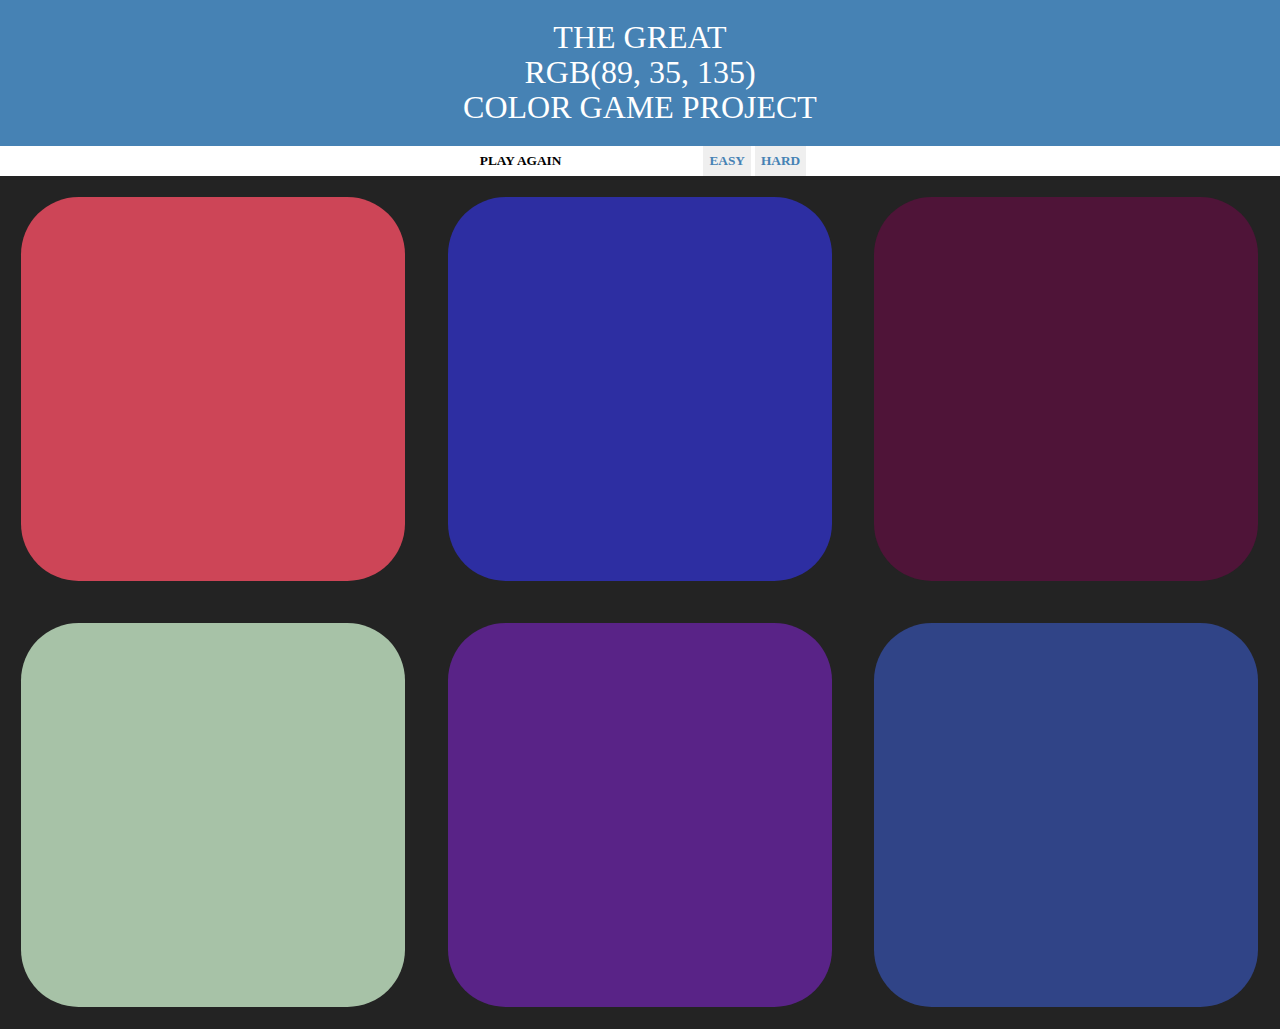
==== colorgame.html @ 826193b2 "Add files via upload" ====
<!DOCTYPE html>
<html>
<head>
	<title>Color Game</title>
	<link rel="stylesheet" type="text/css" href="colorgame.css">
	
</head>
<h1>The Great 
	<br>
	<span id="display">RGB</span> 
	<br>
	Color Game Project</h1>
<div id="stripe">
<button id="navigation" >Play Again</button>
<span id="message"></span>
<button><span id="easyBtn">EASY</span></button>
<button><span id="hardBtn">HARD</span></button></div>
<body class="body">
		<div id="container">
			<div class="square"></div>
			<div class="square"></div>
			<div class="square"></div>
			<div class="square"></div>
			<div class="square"></div>
			<div class="square"></div>
		</div>
<script type="text/javascript" src="colorgame.js"></script></body>
</html>
---- colorgame.css ----
.square{
	padding-top: 30%;
	margin: 1.66%;
	width: 30%;
	background: purple;
	float: left;
transition: background 0.6s;
border-radius: 15%;
}
.body{
	background-color: #232323;
	margin: 0px;
	font-family: "Montserrat","Avenir";
}
#container{
	max-width: 20px auto;
	border-radius: 50%;

}
h1{
	color: white;
	background-color: steelblue;
	margin: 0px;
	text-align: center;
	text-transform: uppercase;
	padding: 20px 0;
	font-weight: normal;
	line-height: 1.1;
}
#navigation{
	background: white;
	text-align: center;
	color: black;
}
#message{
	background-color: white;
	color: black;
	text-align: center;
	display: inline-block;
	width: 10%;
	font-size: 20px 0;
}
#stripe{
	background: white;
	text-align: center;
	color: black;
	height: 30px;
}
button{
	border: none;
	height: 100%;
	background-color: none;
	text-transform: uppercase;
	font-weight: 700;
	color: steelblue;
	font-family: inherit;
	transition: background 0.6s;
	outline: none;
}
}
#display{
	height: 200% 
	text-size: 200px;
}
button: hover
{
	color: white;
	background: steelblue;
	}
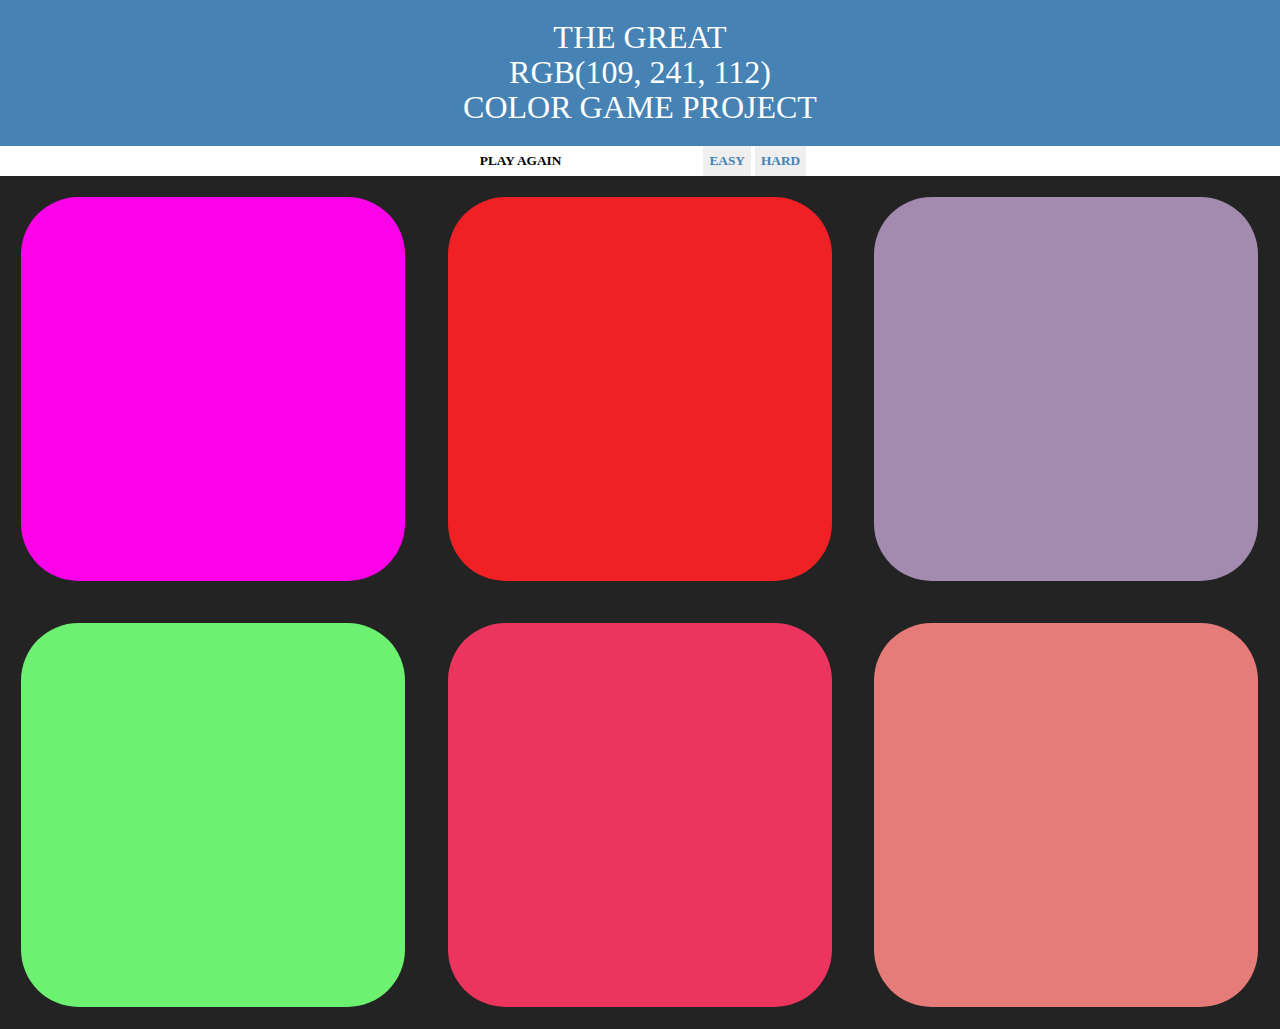
==== commit bf980834: "Update colorgame.html" ====
--- a/colorgame.html
+++ b/colorgame.html
@@ -3,7 +3,7 @@
 <head>
 	<title>Color Game</title>
 	<link rel="stylesheet" type="text/css" href="colorgame.css">
-	
+	<link rel="stylesheet" type="text/css" href="colorgame.js">
 </head>
 <h1>The Great 
 	<br>
@@ -25,4 +25,4 @@
 			<div class="square"></div>
 		</div>
 <script type="text/javascript" src="colorgame.js"></script></body>
-</html>+</html>
